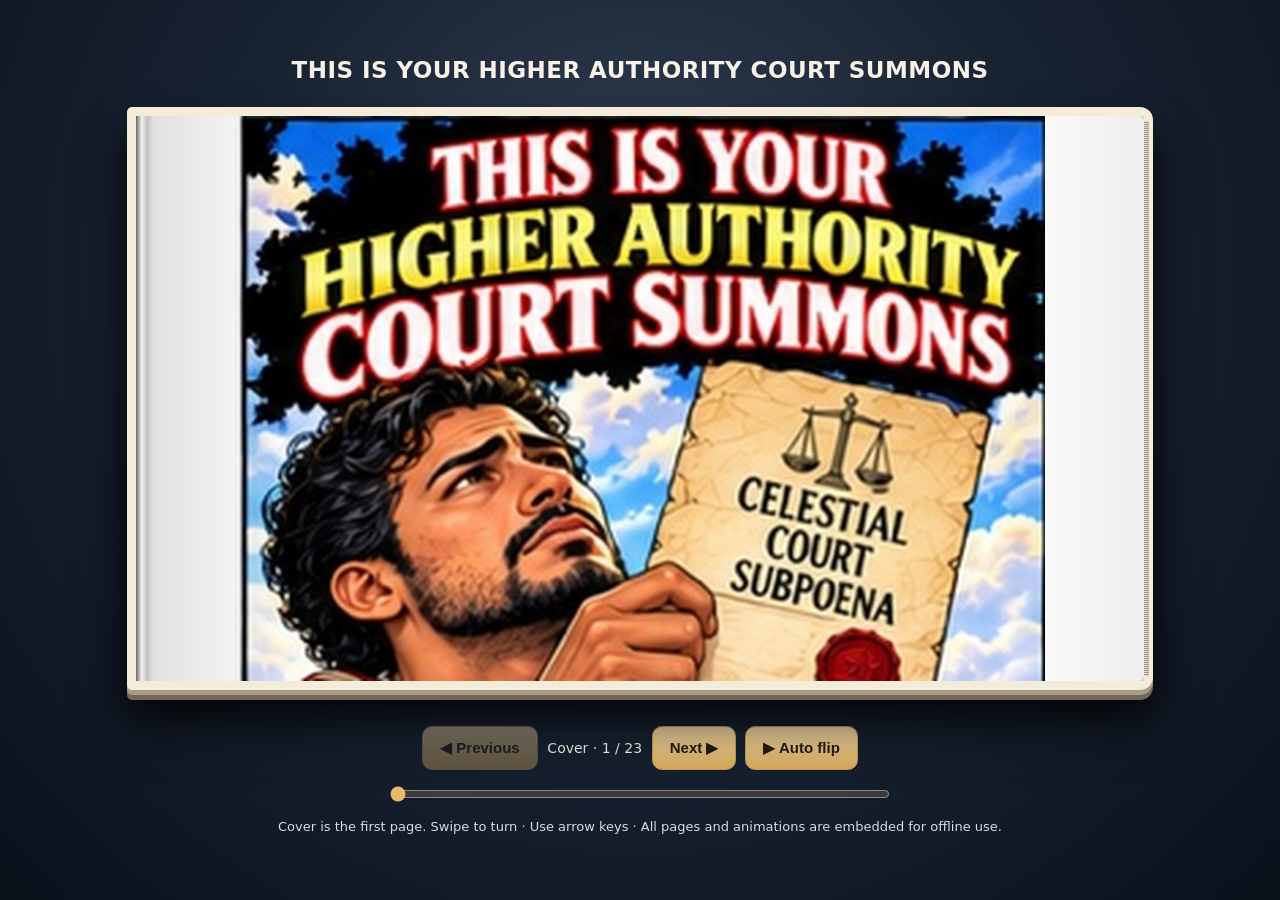
==== reader.html @ 1b236031 "Publish Higher Authority Court Summons digital tract" ====
<!doctype html>
<html lang="en">
<head>
<meta charset="utf-8">
<meta name="viewport" content="width=device-width, initial-scale=1, viewport-fit=cover">
<meta name="theme-color" content="#131923">
<meta name="description" content="Read This Is Your Higher Authority Court Summons, a 23-page illustrated digital flipbook.">
<title>This Is Your Higher Authority Court Summons — Animated Flipbook</title>
<style>
:root{color-scheme:dark;--gold:#e9bb68;--ink:#111722}
*{box-sizing:border-box}
html,body{min-height:100%;margin:0}
body{background:radial-gradient(ellipse at 50% 30%,#344256 0%,#182332 46%,#0b111b 100%);font:16px system-ui,-apple-system,BlinkMacSystemFont,"Segoe UI",sans-serif;color:#f7f1e7}
.app{max-width:1160px;min-height:100dvh;margin:auto;display:flex;flex-direction:column;justify-content:center;align-items:center;padding:18px 12px 24px;gap:14px}
h1{font-size:clamp(16px,2.3vw,23px);text-align:center;margin:0;font-weight:700;letter-spacing:.02em}
.book-area{width:min(100%,1030px);display:flex;align-items:center;justify-content:center;perspective:1800px;padding:10px 2px 22px}
.book{position:relative;width:100%;aspect-ratio:1.76;background:#f4ecdb;border:9px solid #f4ecdb;border-radius:5px 13px 13px 5px;box-shadow:inset 9px 0 12px #7d6d5b55,0 5px 0 #a89b87,0 10px 0 #706858,0 23px 35px #0009,0 36px 55px #0007;transform-style:preserve-3d}
.book:before{content:"";position:absolute;left:0;top:0;bottom:0;width:17px;background:linear-gradient(90deg,#332a24aa,#fff8,#0002,transparent);z-index:8;pointer-events:none}
.book:after{content:"";position:absolute;right:-5px;top:5px;bottom:5px;width:5px;background:repeating-linear-gradient(to bottom,#ded6c5 0 1px,#a59a89 1px 2px);z-index:2;pointer-events:none}
.surface{position:absolute;inset:0;overflow:hidden;background:#f8f2e8;border-radius:2px 6px 6px 2px}
.surface img,.leaf img{width:100%;height:100%;display:block;object-fit:contain;background:#fff}
.leaf{position:absolute;inset:0;z-index:5;transform-origin:left center;transform-style:preserve-3d;transition:transform 780ms cubic-bezier(.2,.72,.24,1);pointer-events:none}
.leaf.flipped{transform:rotateY(-180deg)}
.side{position:absolute;inset:0;backface-visibility:hidden;-webkit-backface-visibility:hidden;overflow:hidden;background:#fff;box-shadow:inset -12px 0 18px #0002}
.side.back{transform:rotateY(180deg);background:#f7f1e7;box-shadow:inset 12px 0 25px #0003}
.side.back img{transform:scaleX(-1);filter:brightness(.94)}
.shade{position:absolute;inset:0;z-index:6;pointer-events:none;background:linear-gradient(90deg,#0002 0%,transparent 15%,transparent 85%,#0001 100%)}
.controls{display:flex;align-items:center;justify-content:center;flex-wrap:wrap;gap:9px}
button{appearance:none;border:1px solid #c89c51;border-radius:10px;background:linear-gradient(#f4dba8,#d7aa5c);color:#241b10;padding:11px 17px;font-weight:750;font-size:15px;min-height:44px;cursor:pointer}
button:disabled{opacity:.38;cursor:not-allowed}
button:focus-visible{outline:3px solid white;outline-offset:2px}
.count{font-variant-numeric:tabular-nums;min-width:96px;text-align:center;font-size:14px}
.sub{font-size:13px;color:#d7dce5;text-align:center;margin:0;line-height:1.45}
input[type=range]{width:min(500px,90vw);accent-color:var(--gold)}
@media(max-width:600px){.app{gap:12px;padding:14px 8px 20px}.book{border-width:5px}.book-area{padding-bottom:15px}button{padding:10px 12px;font-size:14px}.count{min-width:70px}}
@media(prefers-reduced-motion:reduce){.leaf{transition-duration:0ms}}
</style>
</head>
<body>
<main class="app">
<h1>THIS IS YOUR HIGHER AUTHORITY COURT SUMMONS</h1>
<div class="book-area">
 <div class="book" id="book" aria-label="Animated illustrated flipbook">
  <div class="surface"><img id="current" alt="Cover page" draggable="false"></div>
  <div class="leaf" id="leaf" aria-hidden="true">
   <div class="side front"><img id="front" alt="" draggable="false"></div>
   <div class="side back"><img id="backimg" alt="" draggable="false"></div>
  </div>
  <div class="shade"></div>
 </div>
</div>
<div class="controls">
 <button id="prev" type="button">◀ Previous</button>
 <span class="count" id="count" aria-live="polite">Cover · 1 / 23</span>
 <button id="next" type="button">Next ▶</button>
 <button id="auto" type="button">▶ Auto flip</button>
</div>
<input id="seek" type="range" min="1" max="23" value="1" aria-label="Choose page">
<p class="sub">Cover is the first page. Swipe to turn · Use arrow keys · All pages and animations are embedded for offline use.</p>
</main>
<script>
"use strict";
const PAGES=["[data-uri]","[data-uri]","[data-uri]","[data-uri]","[data-uri]","[data-uri]","[data-uri]","[data-uri]","[data-uri]","[data-uri]","[data-uri]","[data-uri]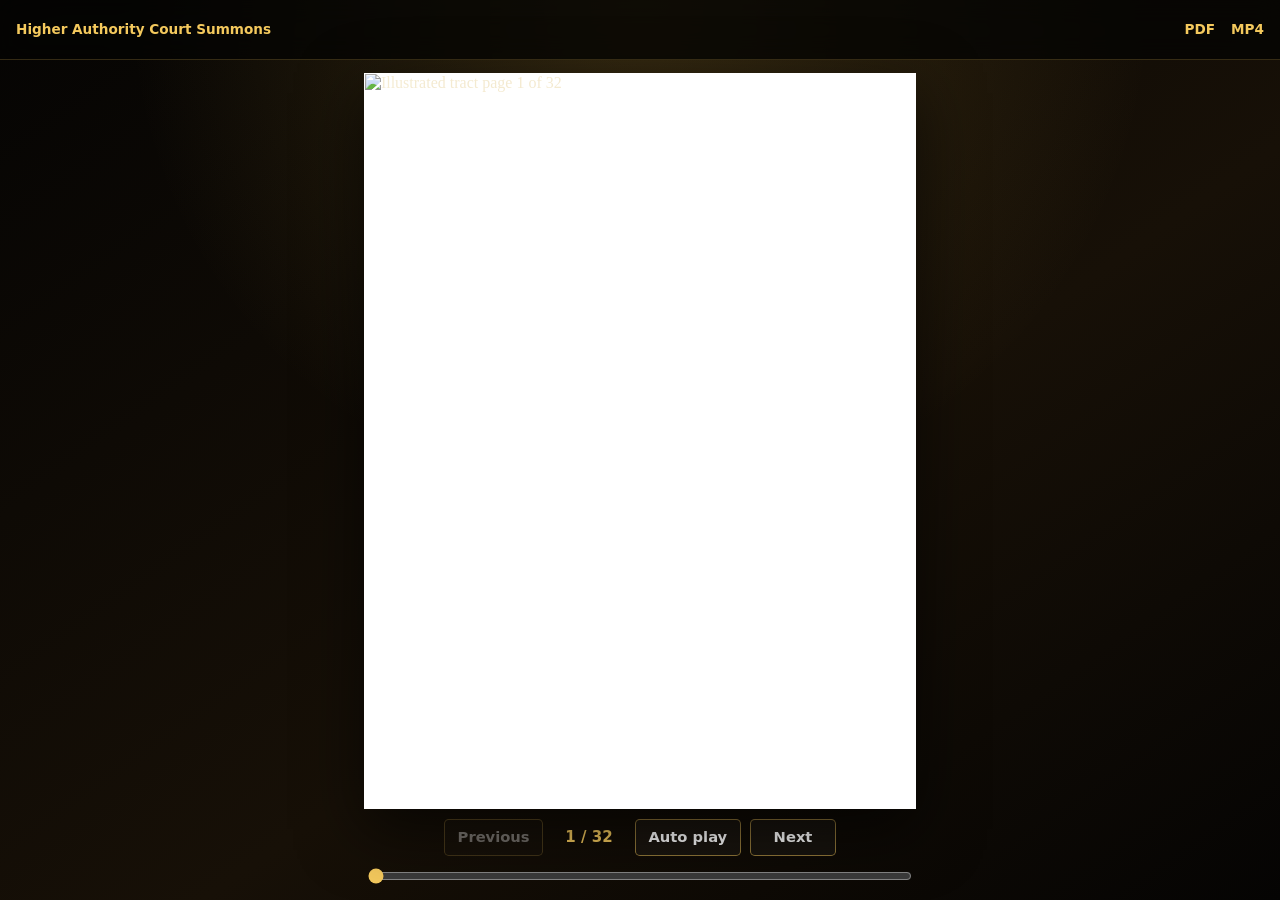
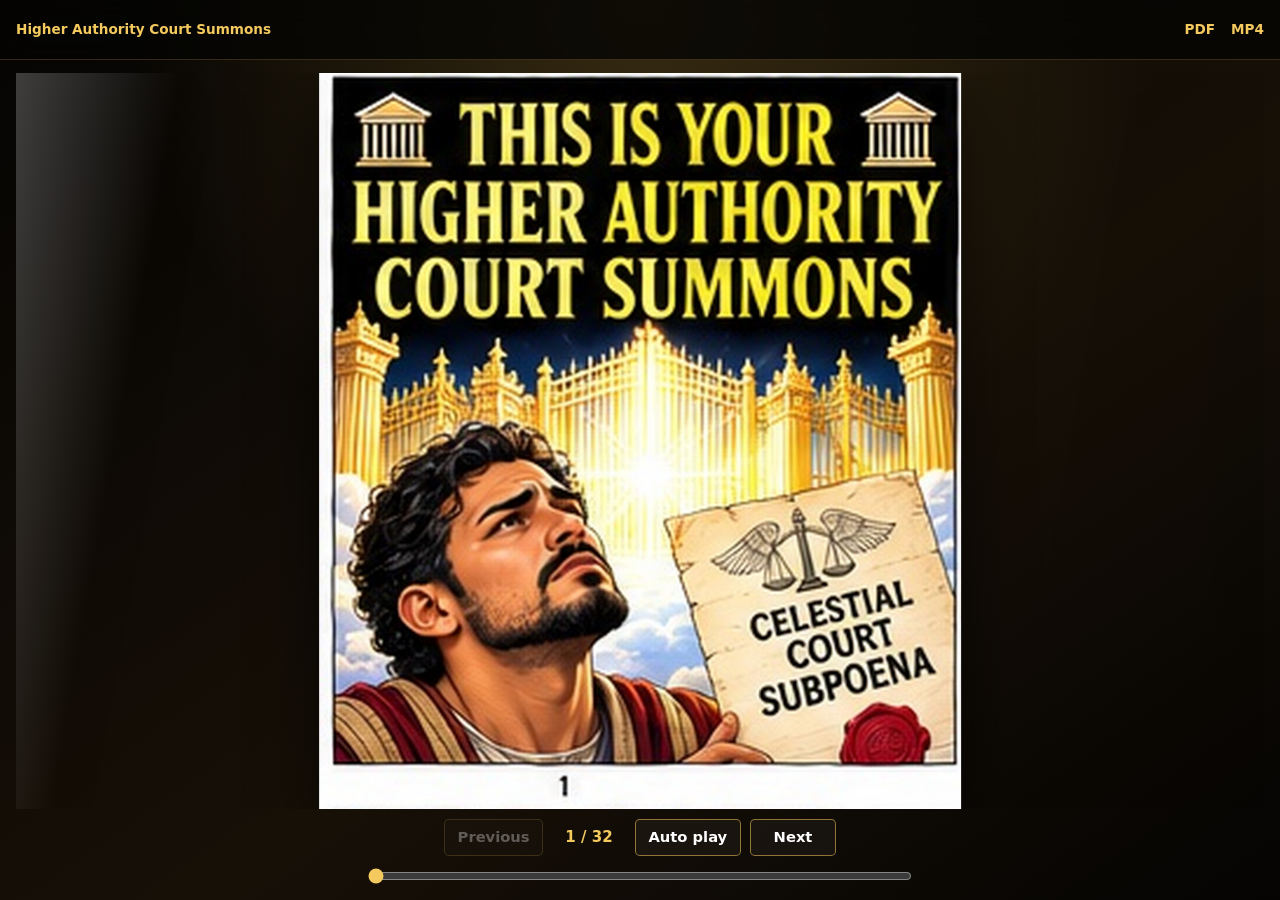
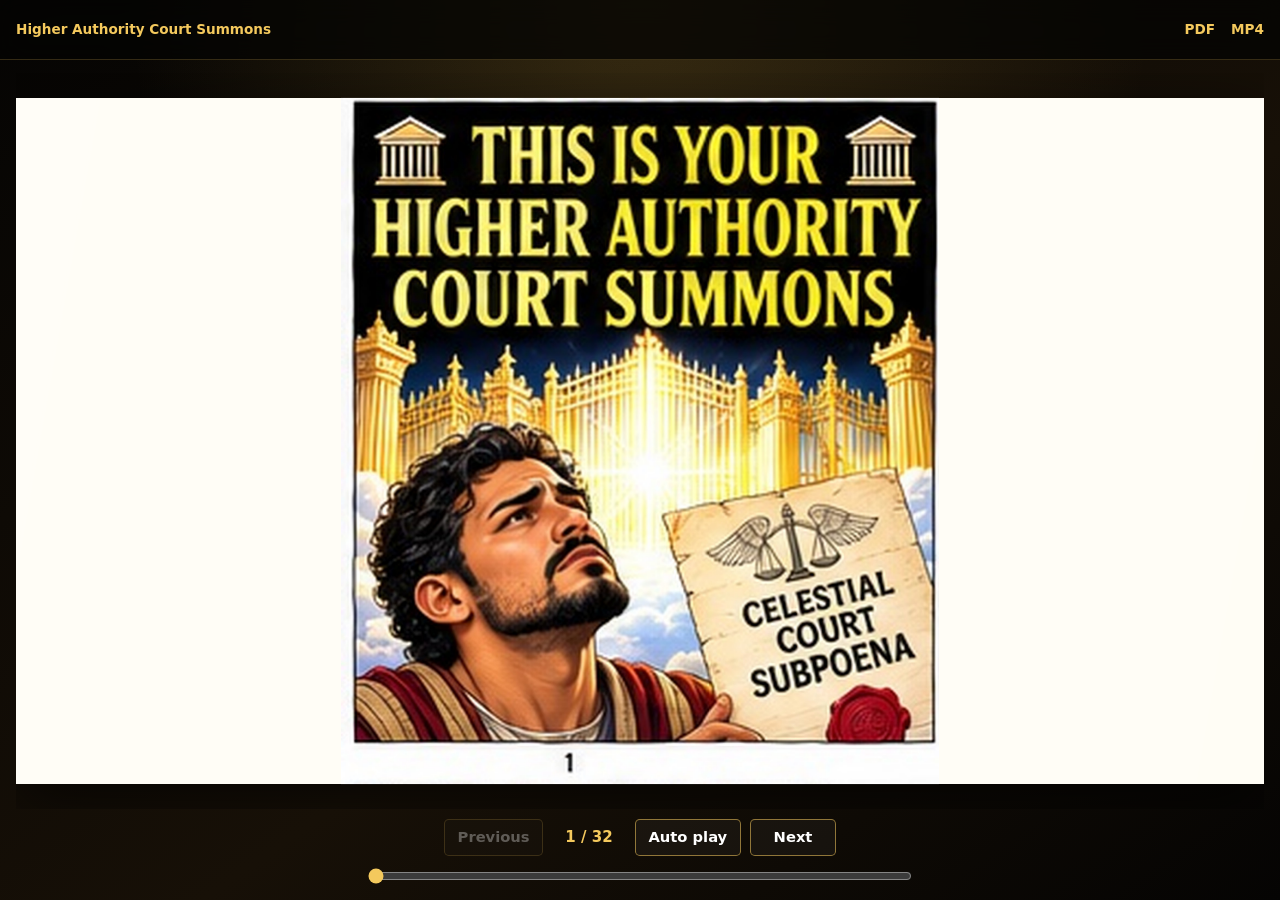
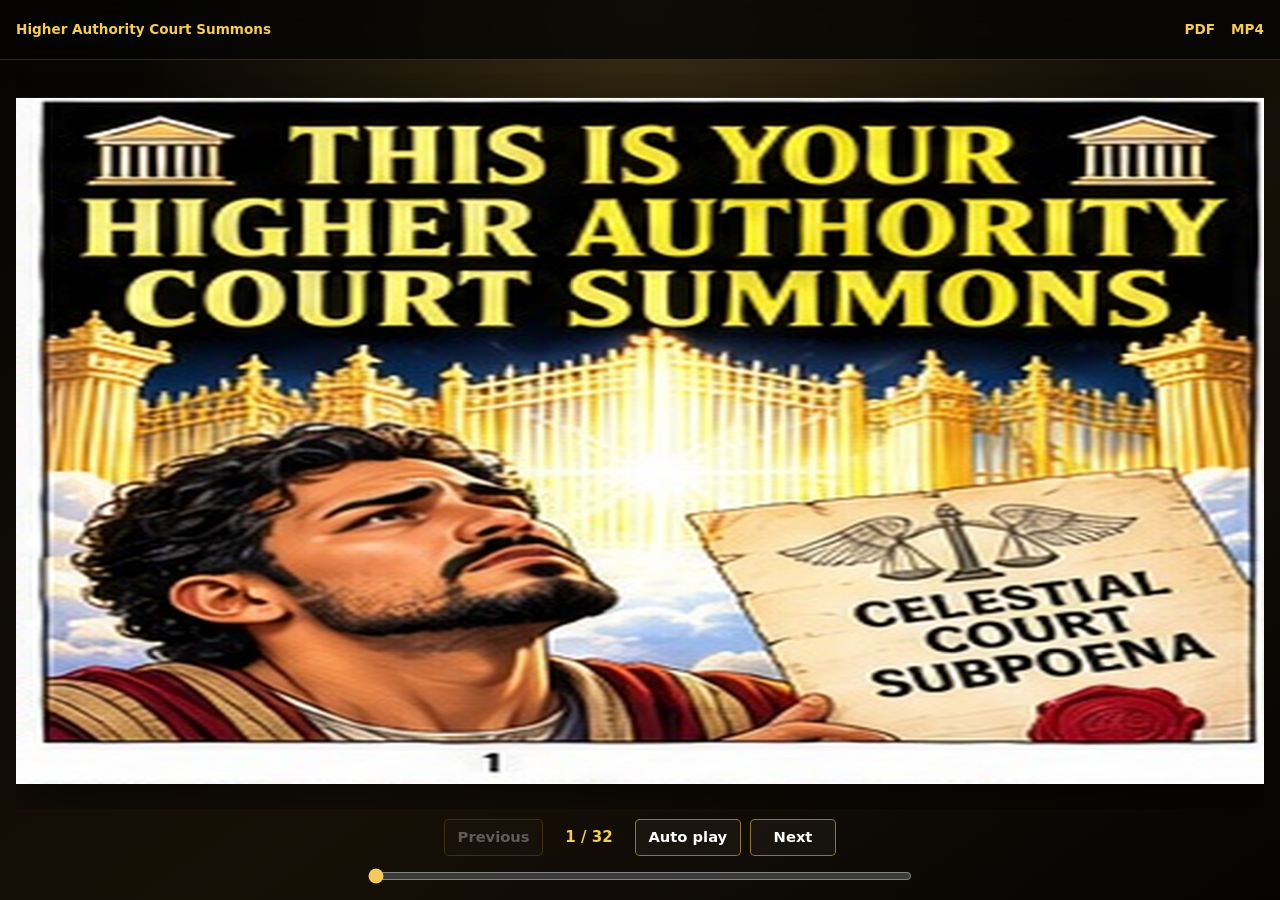
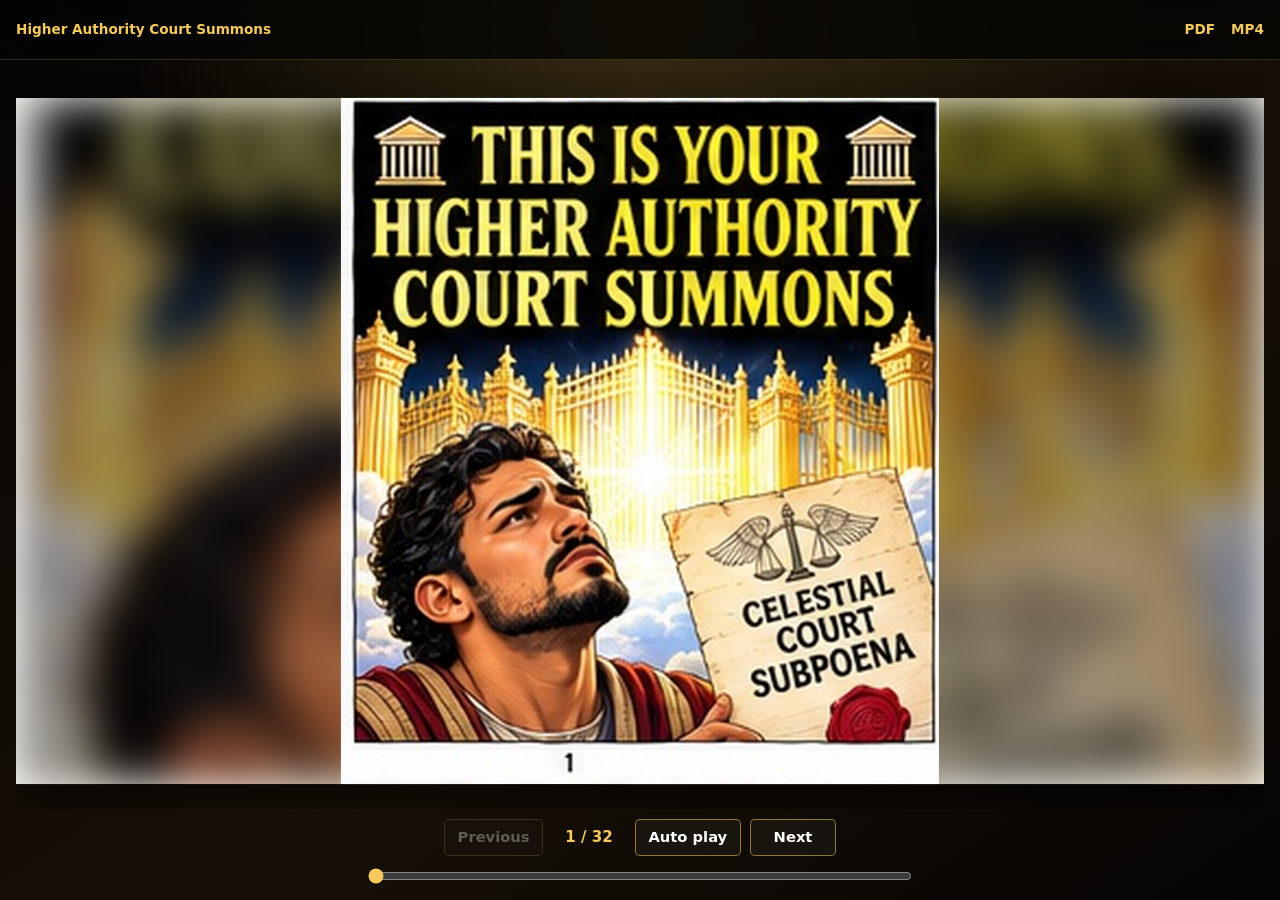
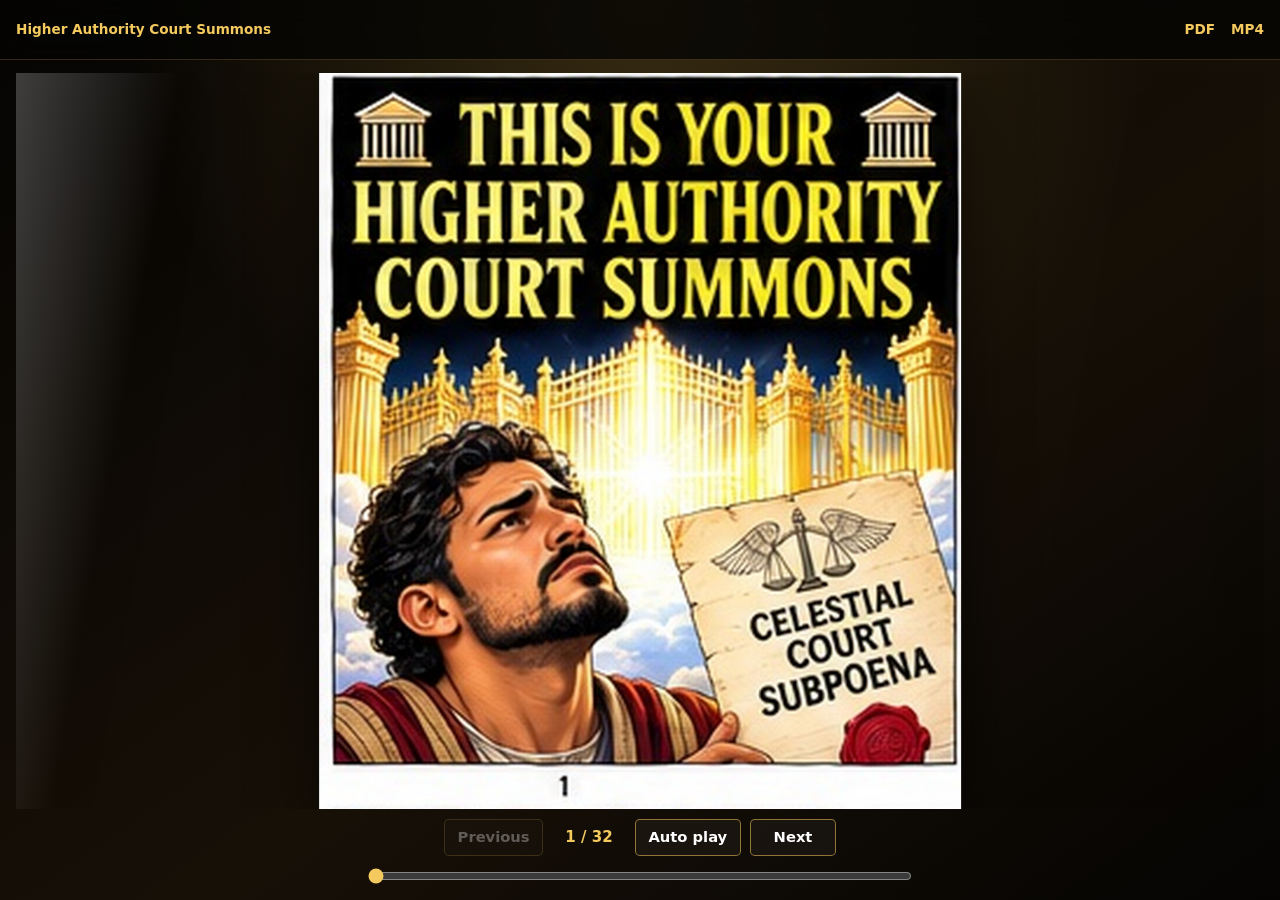
